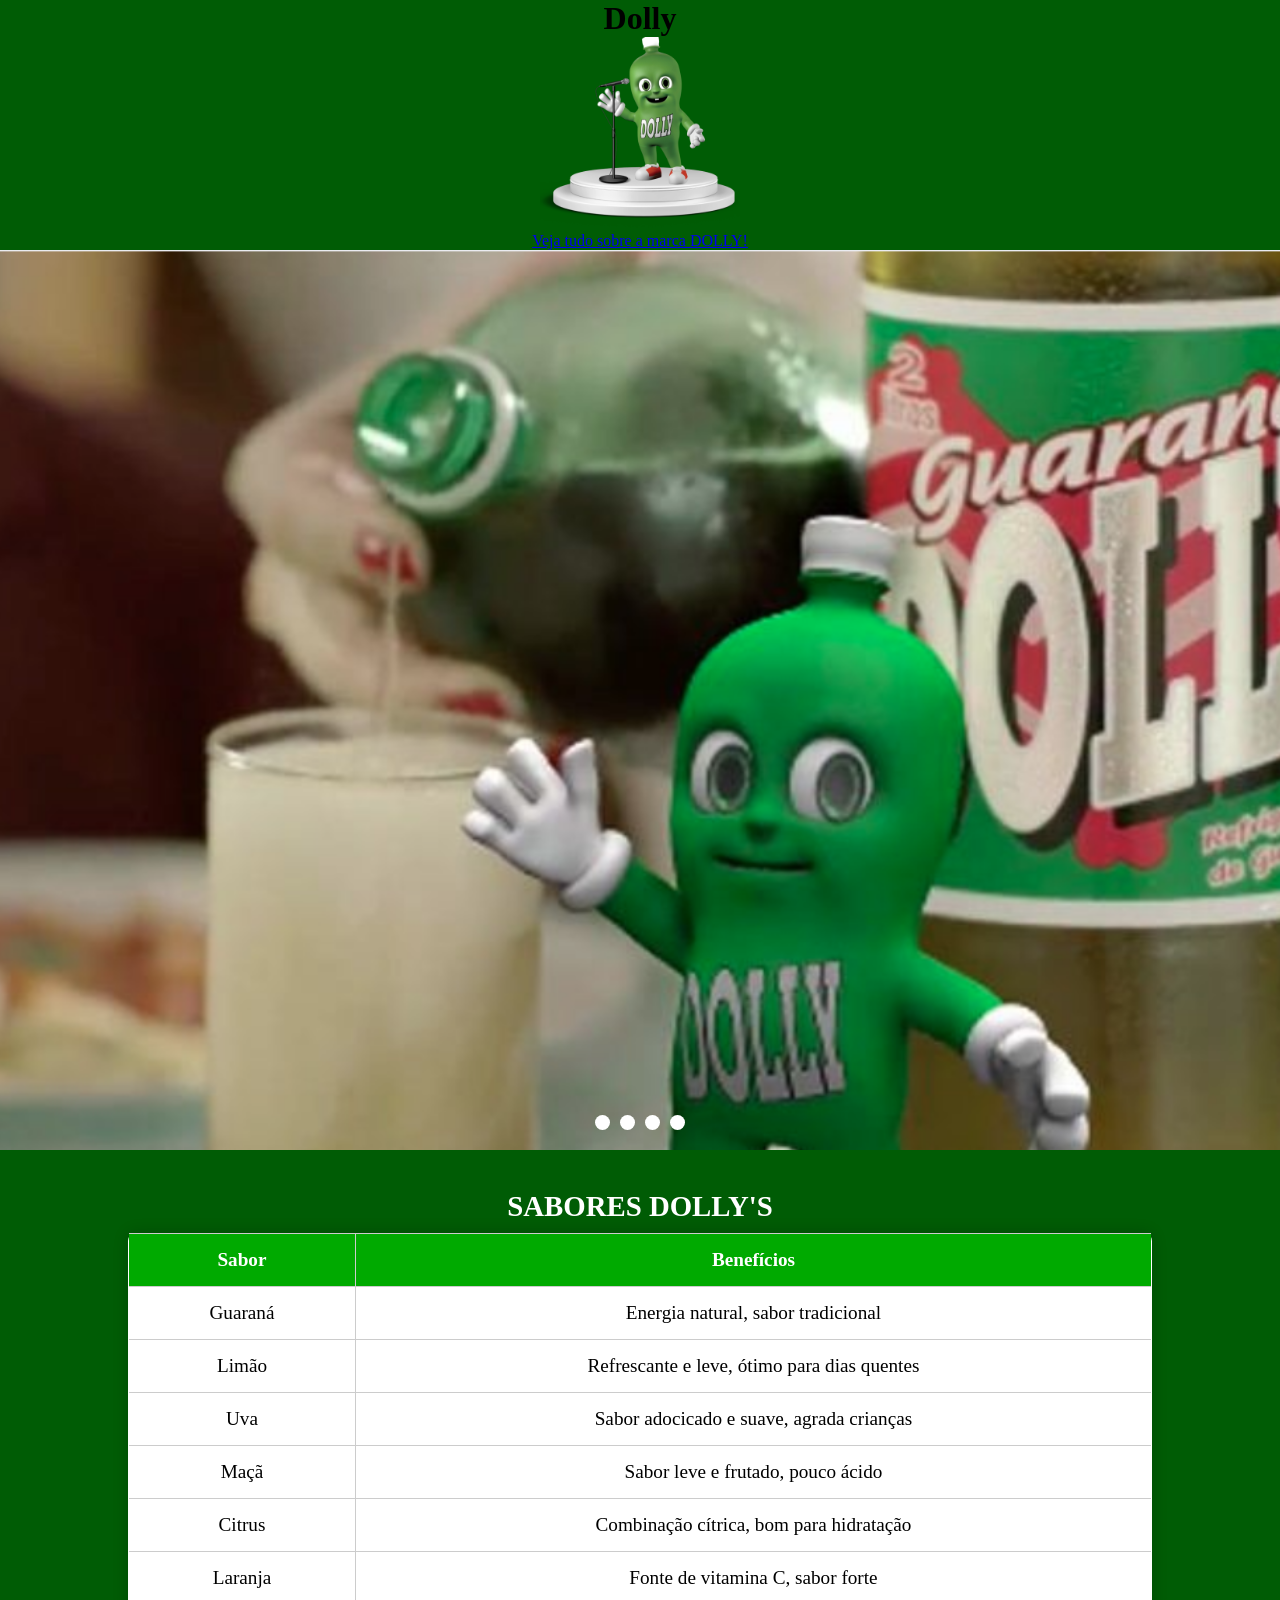
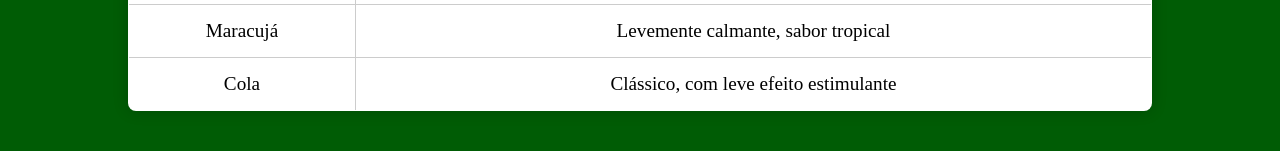
==== loja elementos/index.html @ ab04f43f "Add files via upload" ====
<!DOCTYPE html>
<html lang="en" dir="ltr">
  <head>
    <meta charset="utf-8">
    <title>Dolly</title>
    <link rel="stylesheet" href="style.css">
  </head>
  <body class="light-theme">
    <h1>Dolly</h1>
    <p id="msg"></p>

    <ul>
      <li><img src="dollynho_palco-.png" alt="logo" width="200"></li>
    </ul>

    <p>
      <a href="https://www.dolly.com.br/" target="_blank">Veja tudo sobre a marca DOLLY!</a>
    </p>

    <script src="ap.js"></script>
    <noscript>You need to enable JavaScript to view the full site.</noscript>

    <div class="slide-container">
      <span id="slider-image1"></span>
      <span id="slider-image2"></span>
      <span id="slider-image3"></span>
      <span id="reset-target"></span>

      <div class="image-container">
        <img src="dolly1.png" class="slider-image">
        <img src="dolly3.png" class="slider-image">
        <img src="dolly2.png" class="slider-image">
      </div>

      <div class="button-container">
        <a href="#slider-image1" class="slider-button"></a>
        <a href="#slider-image2" class="slider-button"></a>
        <a href="#slider-image3" class="slider-button"></a>
        <a href="#reset-target" class="slider-button"></a>
      </div>
    </div>

    <table border="1">
      <caption><strong>SABORES DOLLY'S</strong></caption>
      <thead>
        <tr>
          <th>Sabor</th>
          <th>Benefícios</th>
        </tr>
      </thead>
      <tbody>
        <tr>
          <td>Guaraná</td>
          <td>Energia natural, sabor tradicional</td>
        </tr>
        <tr>
          <td>Limão</td>
          <td>Refrescante e leve, ótimo para dias quentes</td>
        </tr>
        <tr>
          <td>Uva</td>
          <td>Sabor adocicado e suave, agrada crianças</td>
        </tr>
        <tr>
          <td>Maçã</td>
          <td>Sabor leve e frutado, pouco ácido</td>
        </tr>
        <tr>
          <td>Citrus</td>
          <td>Combinação cítrica, bom para hidratação</td>
        </tr>
        <tr>
          <td>Laranja</td>
          <td>Fonte de vitamina C, sabor forte</td>
        </tr>
        <tr>
          <td>Maracujá</td>
          <td>Levemente calmante, sabor tropical</td>
        </tr>
        <tr>
          <td>Cola</td>
          <td>Clássico, com leve efeito estimulante</td>
        </tr>
      </tbody>
    </table>

  </body>
</html>
---- loja elementos/style.css ----
* {
    margin: 0;
    padding: 0;
    box-sizing: border-box;
}

body {
    text-align: center;
    background-color: #005c05;
}

.slide-container {
    width: 100vw;
    height: 100vh;
    overflow: hidden;
    position: relative;
}

.image-container {
    width: 300vw;
    height: 100vh;
    display: flex;
    animation: slideAnimation 9s infinite ease-in-out;
}

.slider-image {
    width: 100vw;
    height: 100vh;
    object-fit: cover;
}

.button-container {
    position: absolute;
    bottom: 20px;
    left: 50%;
    transform: translateX(-50%);
    display: flex;
    justify-content: center;
    gap: 10px;
}

.slider-button {
    display: inline-block;
    height: 15px;
    width: 15px;
    border-radius: 50%;
    background-color: #fff;
    cursor: pointer;
    transition: background-color 0.3s ease;
}

.slider-button:hover {
    background-color: #888;
}

@keyframes slideAnimation {
    0% { transform: translateX(0); }
    33.33% { transform: translateX(-100vw); }
    66.66% { transform: translateX(-200vw); }
    100% { transform: translateX(0); }
}

/* Controle via âncoras */
#slider-image1:target ~ .image-container {
    animation: none;
    transform: translateX(0);
}

#slider-image2:target ~ .image-container {
    animation: none;
    transform: translateX(-100vw);
}

#slider-image3:target ~ .image-container {
    animation: none;
    transform: translateX(-200vw);
}
table {
    margin: 40px auto;       
    width: 80%;             
    border-collapse: collapse;
    background-color: #ffffff;
    color: #000;
    font-size: 1.2em;
    box-shadow: 0 0 15px rgba(0, 0, 0, 0.2);
    border-radius: 8px;
    overflow: hidden;
  }
  
  caption {
    font-size: 1.5em;
    font-weight: bold;
    margin-bottom: 10px;
    color: #fff;
  }
  
  th, td {
    padding: 15px;
    border: 1px solid #ccc;
    text-align: center;
  }
  
  th {
    background-color: #00aa00;
    color: white;
  }
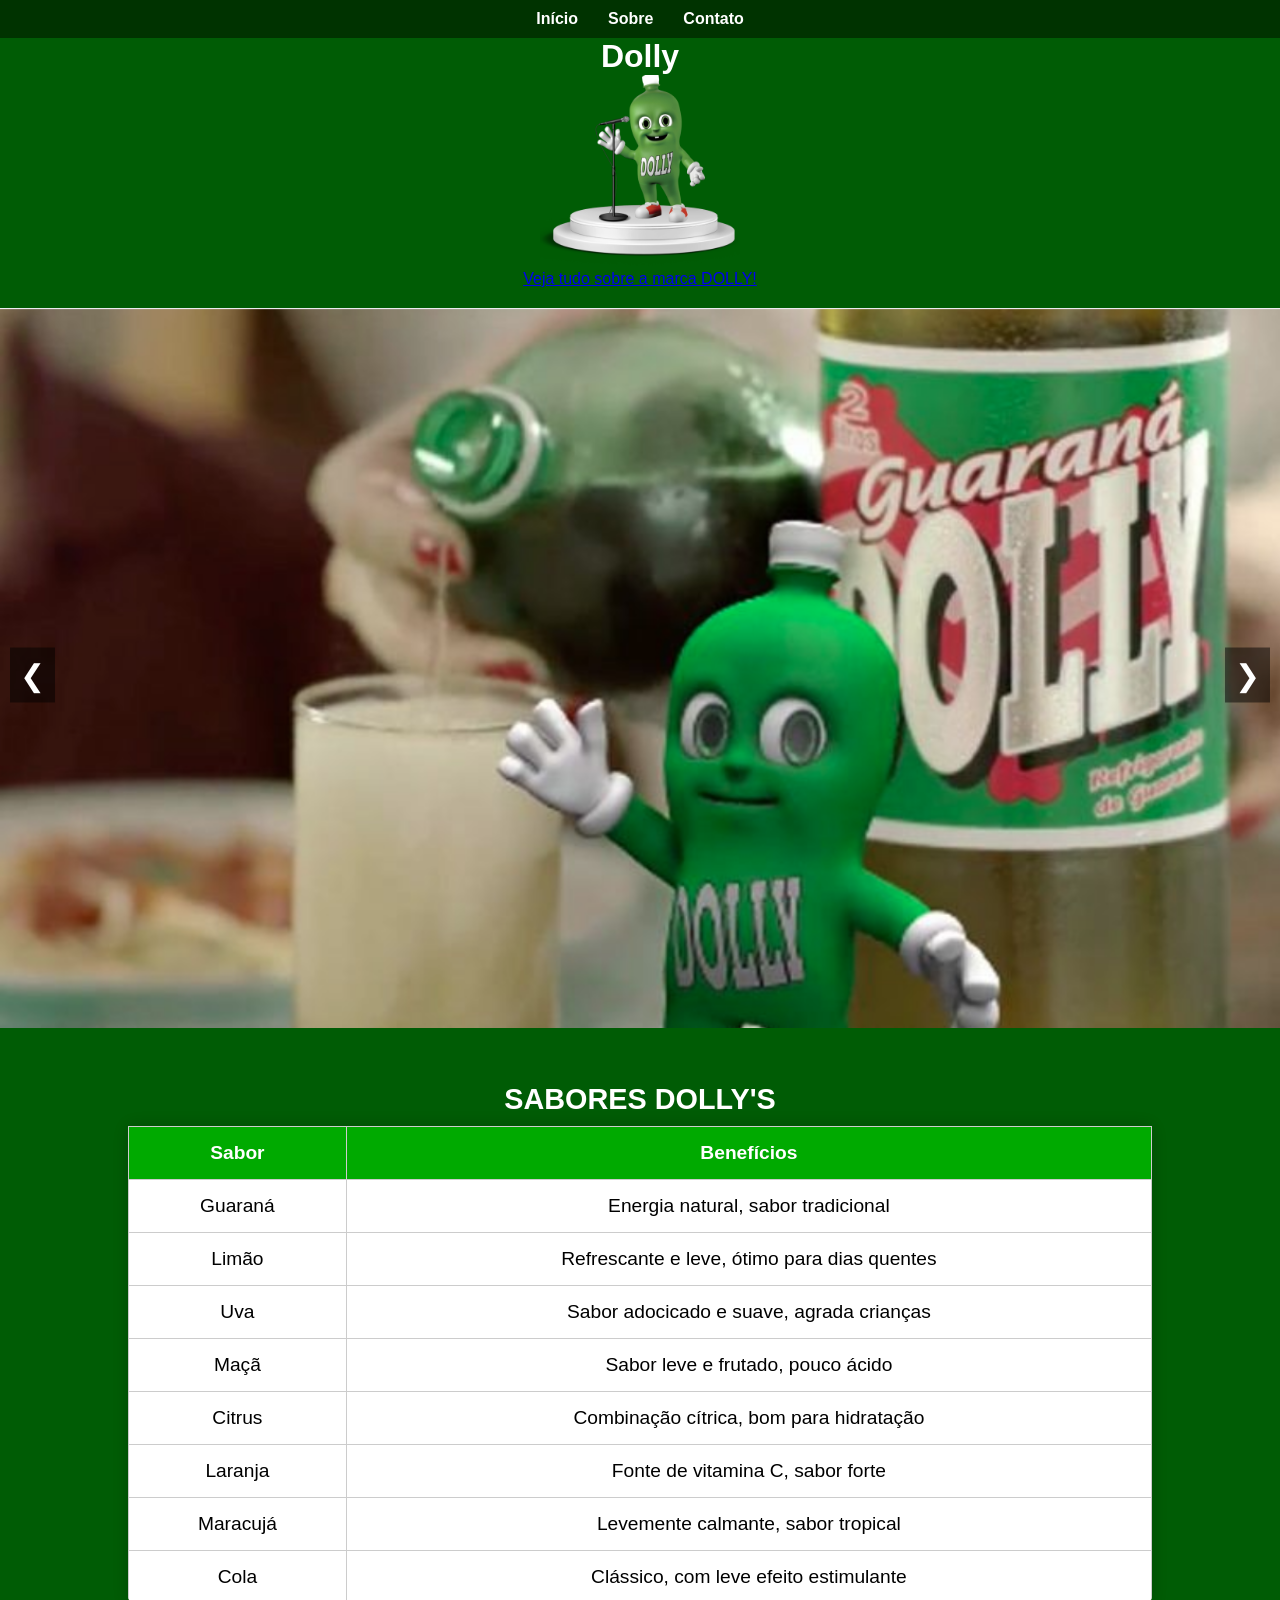
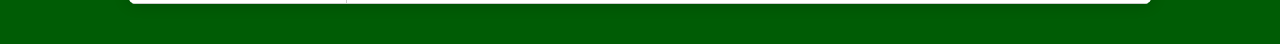
==== commit 0144441e: "Add files via upload Carrossel com seta" ====
--- a/loja elementos/index.html
+++ b/loja elementos/index.html
@@ -1,91 +1,78 @@
 <!DOCTYPE html>
-<html lang="en" dir="ltr">
-  <head>
-    <meta charset="utf-8">
-    <title>Dolly</title>
-    <link rel="stylesheet" href="style.css">
-  </head>
-  <body class="light-theme">
-    <h1>Dolly</h1>
-    <p id="msg"></p>
+<html lang="pt-br">
+<head>
+  <meta charset="UTF-8" />
+  <meta name="viewport" content="width=device-width, initial-scale=1.0"/>
+  <link rel="stylesheet" href="style.css" />
+  <title>Dolly</title>
+</head>
+<body class="light-theme">
 
-    <ul>
-      <li><img src="dollynho_palco-.png" alt="logo" width="200"></li>
-    </ul>
+  <header>
+    <nav>
+      <ul>
+        <li><a href="#">Início</a></li>
+        <li><a href="#">Sobre</a></li>
+        <li><a href="#">Contato</a></li>
+      </ul>
+    </nav>
+  </header>
 
-    <p>
-      <a href="https://www.dolly.com.br/" target="_blank">Veja tudo sobre a marca DOLLY!</a>
-    </p>
+  <h1>Dolly</h1>
 
-    <script src="ap.js"></script>
-    <noscript>You need to enable JavaScript to view the full site.</noscript>
+  <ul>
+    <li><img src="dollynho_palco-.png" alt="logo" width="200"></li>
+  </ul>
 
-    <div class="slide-container">
-      <span id="slider-image1"></span>
-      <span id="slider-image2"></span>
-      <span id="slider-image3"></span>
-      <span id="reset-target"></span>
+  <p>
+    <a href="https://www.dolly.com.br/" target="_blank">Veja tudo sobre a marca DOLLY!</a>
+  </p>
 
-      <div class="image-container">
-        <img src="dolly1.png" class="slider-image">
-        <img src="dolly3.png" class="slider-image">
-        <img src="dolly2.png" class="slider-image">
+  <section class="carousel-container">
+    <div class="carousel">
+      <div class="carousel-item">
+        <img src="dolly1.png" alt="Dolly 1" />
       </div>
-
-      <div class="button-container">
-        <a href="#slider-image1" class="slider-button"></a>
-        <a href="#slider-image2" class="slider-button"></a>
-        <a href="#slider-image3" class="slider-button"></a>
-        <a href="#reset-target" class="slider-button"></a>
+      <div class="carousel-item">
+        <img src="dolly2.png" alt="Dolly 2" />
+      </div>
+      <div class="carousel-item">
+        <img src="dolly3.png" alt="Dolly 3" />
       </div>
     </div>
 
-    <table border="1">
-      <caption><strong>SABORES DOLLY'S</strong></caption>
-      <thead>
-        <tr>
-          <th>Sabor</th>
-          <th>Benefícios</th>
-        </tr>
-      </thead>
-      <tbody>
-        <tr>
-          <td>Guaraná</td>
-          <td>Energia natural, sabor tradicional</td>
-        </tr>
-        <tr>
-          <td>Limão</td>
-          <td>Refrescante e leve, ótimo para dias quentes</td>
-        </tr>
-        <tr>
-          <td>Uva</td>
-          <td>Sabor adocicado e suave, agrada crianças</td>
-        </tr>
-        <tr>
-          <td>Maçã</td>
-          <td>Sabor leve e frutado, pouco ácido</td>
-        </tr>
-        <tr>
-          <td>Citrus</td>
-          <td>Combinação cítrica, bom para hidratação</td>
-        </tr>
-        <tr>
-          <td>Laranja</td>
-          <td>Fonte de vitamina C, sabor forte</td>
-        </tr>
-        <tr>
-          <td>Maracujá</td>
-          <td>Levemente calmante, sabor tropical</td>
-        </tr>
-        <tr>
-          <td>Cola</td>
-          <td>Clássico, com leve efeito estimulante</td>
-        </tr>
-      </tbody>
-    </table>
+    <button class="carousel-button prev">&#10094;</button>
+    <button class="carousel-button next">&#10095;</button>
+    <div class="carousel-dots"></div>
+  </section>
 
-  </body>
+  <table>
+    <caption><strong>SABORES DOLLY'S</strong></caption>
+    <thead>
+      <tr>
+        <th>Sabor</th>
+        <th>Benefícios</th>
+      </tr>
+    </thead>
+    <tbody>
+      <tr><td>Guaraná</td><td>Energia natural, sabor tradicional</td></tr>
+      <tr><td>Limão</td><td>Refrescante e leve, ótimo para dias quentes</td></tr>
+      <tr><td>Uva</td><td>Sabor adocicado e suave, agrada crianças</td></tr>
+      <tr><td>Maçã</td><td>Sabor leve e frutado, pouco ácido</td></tr>
+      <tr><td>Citrus</td><td>Combinação cítrica, bom para hidratação</td></tr>
+      <tr><td>Laranja</td><td>Fonte de vitamina C, sabor forte</td></tr>
+      <tr><td>Maracujá</td><td>Levemente calmante, sabor tropical</td></tr>
+      <tr><td>Cola</td><td>Clássico, com leve efeito estimulante</td></tr>
+    </tbody>
+  </table>
+
+  <script src="app.js"></script>
+  <script src="ap.js"></script>
+  <noscript>Você precisa ativar o JavaScript para ver o site completo.</noscript>
+
+</body>
 </html>
 
 
 
+
--- a/loja elementos/style.css
+++ b/loja elementos/style.css
@@ -2,82 +2,83 @@
     margin: 0;
     padding: 0;
     box-sizing: border-box;
-}
-
-body {
+  }
+  
+  body {
+    background-color: #005c05;
+    font-family: Arial, sans-serif;
     text-align: center;
-    background-color: #005c05;
-}
-
-.slide-container {
-    width: 100vw;
-    height: 100vh;
-    overflow: hidden;
-    position: relative;
-}
-
-.image-container {
-    width: 300vw;
-    height: 100vh;
-    display: flex;
-    animation: slideAnimation 9s infinite ease-in-out;
-}
-
-.slider-image {
-    width: 100vw;
-    height: 100vh;
-    object-fit: cover;
-}
-
-.button-container {
-    position: absolute;
-    bottom: 20px;
-    left: 50%;
-    transform: translateX(-50%);
+    color: white;
+  }
+  
+  nav ul {
+    list-style: none;
     display: flex;
     justify-content: center;
-    gap: 10px;
-}
-
-.slider-button {
-    display: inline-block;
-    height: 15px;
-    width: 15px;
-    border-radius: 50%;
-    background-color: #fff;
+    background-color: #003300;
+    padding: 10px;
+  }
+  
+  nav ul li {
+    margin: 0 15px;
+  }
+  
+  nav ul li a {
+    color: white;
+    text-decoration: none;
+    font-weight: bold;
+  }
+  
+  .carousel-container {
+    position: relative;
+    max-width: 100%;
+    margin: 20px auto;
+    overflow: hidden;
+  }
+  
+  .carousel {
+    display: flex;
+    transition: transform 0.5s ease-in-out;
+  }
+  
+  .carousel-item {
+    min-width: 100%;
+  }
+  
+  .carousel-item img {
+    width: 100%;
+    height: auto;
+  }
+  
+  .carousel-button {
+    position: absolute;
+    top: 50%;
+    transform: translateY(-50%);
+    background-color: rgba(0, 0, 0, 0.5);
+    border: none;
+    color: white;
+    font-size: 30px;
+    padding: 10px;
     cursor: pointer;
-    transition: background-color 0.3s ease;
-}
-
-.slider-button:hover {
-    background-color: #888;
-}
-
-@keyframes slideAnimation {
-    0% { transform: translateX(0); }
-    33.33% { transform: translateX(-100vw); }
-    66.66% { transform: translateX(-200vw); }
-    100% { transform: translateX(0); }
-}
-
-/* Controle via âncoras */
-#slider-image1:target ~ .image-container {
-    animation: none;
-    transform: translateX(0);
-}
-
-#slider-image2:target ~ .image-container {
-    animation: none;
-    transform: translateX(-100vw);
-}
-
-#slider-image3:target ~ .image-container {
-    animation: none;
-    transform: translateX(-200vw);
-}
-table {
-    margin: 40px auto;       
-    width: 80%;             
+    z-index: 1;
+  }
+  
+  .carousel-button.prev {
+    left: 10px;
+  }
+  
+  .carousel-button.next {
+    right: 10px;
+  }
+  
+  .carousel-dots {
+    text-align: center;
+    margin-top: 10px;
+  }
+  
+  table {
+    margin: 40px auto;
+    width: 80%;
     border-collapse: collapse;
     background-color: #ffffff;
     color: #000;
@@ -103,5 +104,4 @@
   th {
     background-color: #00aa00;
     color: white;
-  }
-  +  }
